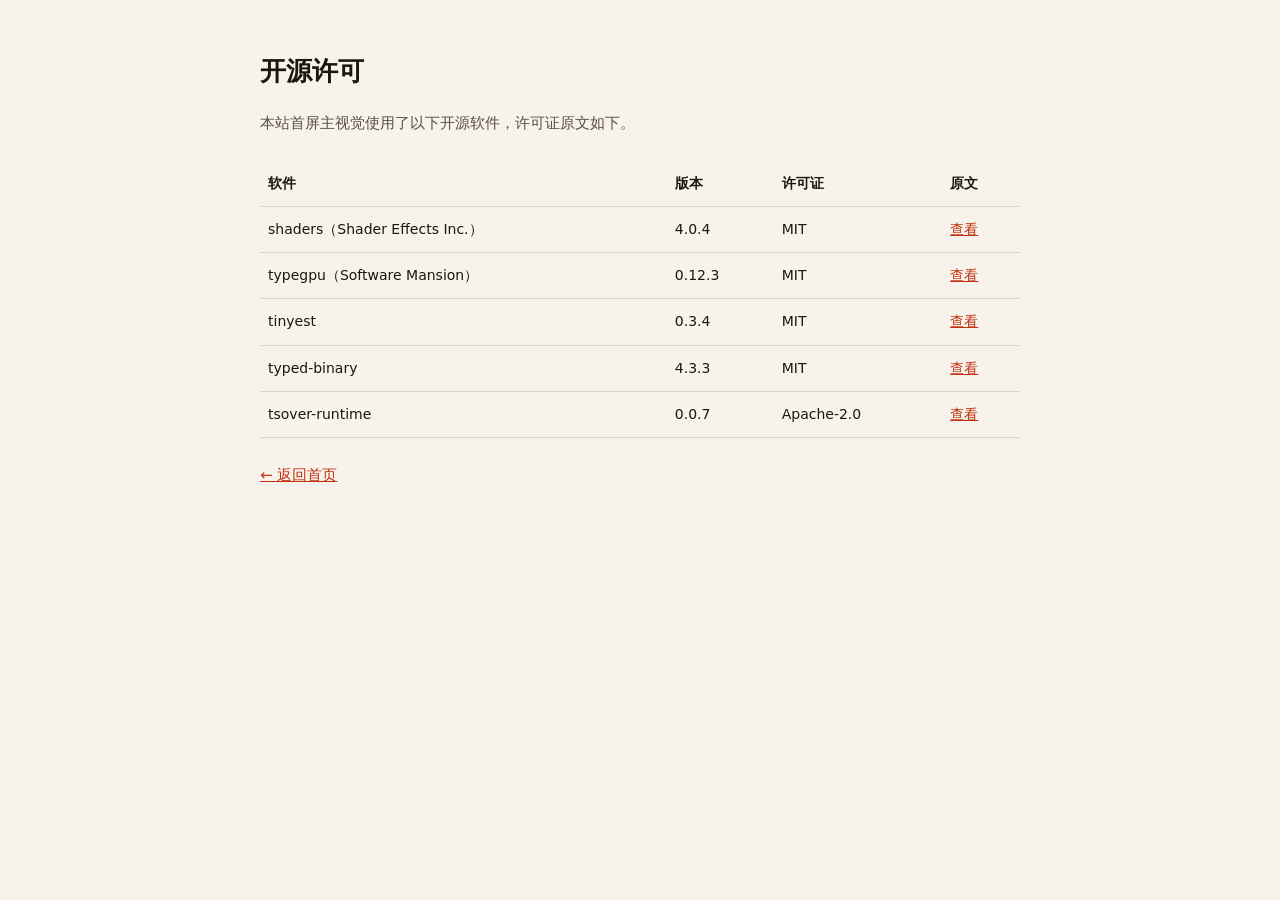
==== licenses/index.html @ 0a609760 "宸玑研造官网：开源许可" ====
<!doctype html>
<html lang="zh-CN">
<head>
<meta charset="utf-8">
<meta name="viewport" content="width=device-width,initial-scale=1">
<title>开源许可 · 宸玑研造</title>
<style>
body{margin:0;padding:48px 20px;max-width:760px;margin-inline:auto;font:15px/1.8 "PingFang SC","Noto Sans SC","Microsoft YaHei",system-ui,sans-serif;color:#1d1610;background:#f7f3ec}
h1{font-size:26px;margin:0 0 8px}p{color:#5b4f44}
table{width:100%;border-collapse:collapse;margin:24px 0}th,td{text-align:left;padding:10px 8px;border-bottom:1px solid #ddd3c5;font-size:14px}
a{color:#c2310e}
</style>
</head>
<body>
<h1>开源许可</h1>
<p>本站首屏主视觉使用了以下开源软件，许可证原文如下。</p>
<table>
<thead><tr><th>软件</th><th>版本</th><th>许可证</th><th>原文</th></tr></thead>
<tbody>
<tr><td>shaders（Shader Effects Inc.）</td><td>4.0.4</td><td>MIT</td><td><a href="./shaders.LICENSE.txt">查看</a></td></tr>
<tr><td>typegpu（Software Mansion）</td><td>0.12.3</td><td>MIT</td><td><a href="./typegpu.LICENSE.txt">查看</a></td></tr>
<tr><td>tinyest</td><td>0.3.4</td><td>MIT</td><td><a href="./tinyest.LICENSE.txt">查看</a></td></tr>
<tr><td>typed-binary</td><td>4.3.3</td><td>MIT</td><td><a href="./typed-binary.LICENSE.txt">查看</a></td></tr>
<tr><td>tsover-runtime</td><td>0.0.7</td><td>Apache-2.0</td><td><a href="./tsover-runtime.LICENSE.txt">查看</a></td></tr>
</tbody>
</table>
<p><a href="../index.html">← 返回首页</a></p>
</body>
</html>
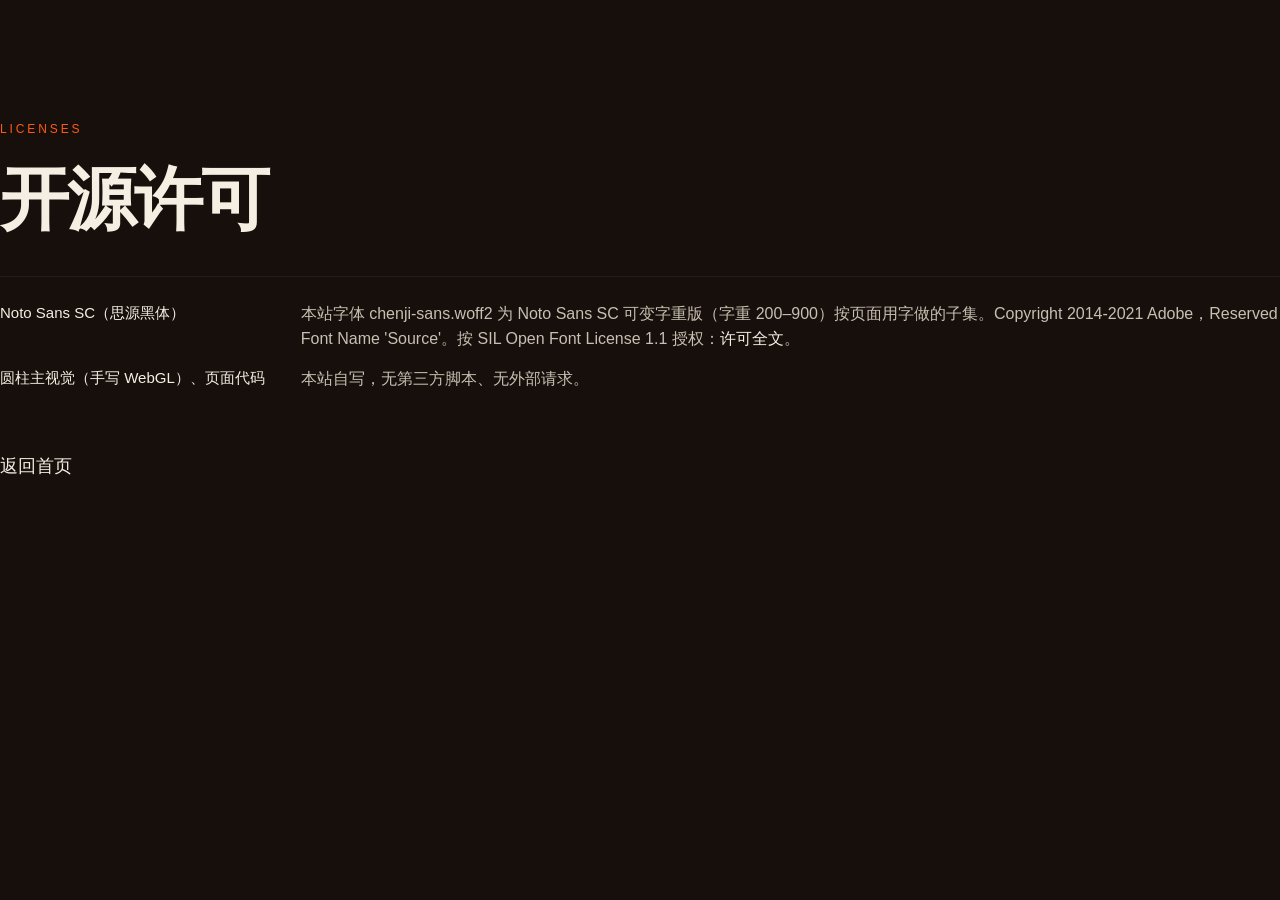
==== commit 684f9d71: "官网首页升级为圆柱海报墙 v5 替换为工部 2026-10-16 新首页 v5 构建产物：橙底 WebGL 圆柱卡片、正中一字带留空、RINGS/SPIRAL；保留 .nojekyll。" ====
--- a/licenses/index.html
+++ b/licenses/index.html
@@ -1,29 +1,11 @@
 <!doctype html>
-<html lang="zh-CN">
-<head>
-<meta charset="utf-8">
-<meta name="viewport" content="width=device-width,initial-scale=1">
-<title>开源许可 · 宸玑研造</title>
-<style>
-body{margin:0;padding:48px 20px;max-width:760px;margin-inline:auto;font:15px/1.8 "PingFang SC","Noto Sans SC","Microsoft YaHei",system-ui,sans-serif;color:#1d1610;background:#f7f3ec}
-h1{font-size:26px;margin:0 0 8px}p{color:#5b4f44}
-table{width:100%;border-collapse:collapse;margin:24px 0}th,td{text-align:left;padding:10px 8px;border-bottom:1px solid #ddd3c5;font-size:14px}
-a{color:#c2310e}
-</style>
-</head>
-<body>
-<h1>开源许可</h1>
-<p>本站首屏主视觉使用了以下开源软件，许可证原文如下。</p>
-<table>
-<thead><tr><th>软件</th><th>版本</th><th>许可证</th><th>原文</th></tr></thead>
-<tbody>
-<tr><td>shaders（Shader Effects Inc.）</td><td>4.0.4</td><td>MIT</td><td><a href="./shaders.LICENSE.txt">查看</a></td></tr>
-<tr><td>typegpu（Software Mansion）</td><td>0.12.3</td><td>MIT</td><td><a href="./typegpu.LICENSE.txt">查看</a></td></tr>
-<tr><td>tinyest</td><td>0.3.4</td><td>MIT</td><td><a href="./tinyest.LICENSE.txt">查看</a></td></tr>
-<tr><td>typed-binary</td><td>4.3.3</td><td>MIT</td><td><a href="./typed-binary.LICENSE.txt">查看</a></td></tr>
-<tr><td>tsover-runtime</td><td>0.0.7</td><td>Apache-2.0</td><td><a href="./tsover-runtime.LICENSE.txt">查看</a></td></tr>
-</tbody>
-</table>
-<p><a href="../index.html">← 返回首页</a></p>
-</body>
-</html>
+<html lang="zh-CN"><head><meta charset="utf-8"><meta name="viewport" content="width=device-width,initial-scale=1">
+<title>开源许可 · 宸玑研造</title><link rel="stylesheet" href="../assets/site.css"></head>
+<body><main class="sec" style="padding-top:120px">
+<p class="no">LICENSES</p><h2>开源许可</h2>
+<dl class="sku">
+<dt>Noto Sans SC（思源黑体）</dt><dd>本站字体 chenji-sans.woff2 为 Noto Sans SC 可变字重版（字重 200–900）按页面用字做的子集。Copyright 2014-2021 Adobe，Reserved Font Name 'Source'。按 SIL Open Font License 1.1 授权：<a href="NotoSansSC-OFL.txt">许可全文</a>。</dd>
+<dt>圆柱主视觉（手写 WebGL）、页面代码</dt><dd>本站自写，无第三方脚本、无外部请求。</dd>
+</dl>
+<p class="body" style="margin-top:60px"><a href="../">返回首页</a></p>
+</main></body></html>
--- a/assets/site.css
+++ b/assets/site.css
@@ -0,0 +1,133 @@
+@font-face{font-family:"Chenji Sans";src:url(chenji-sans.woff2) format("woff2");font-weight:200 900;font-display:swap}
+/* v5 暖色板：橙 / 朱红 / 琥珀 / 墨 / 米白，全部色相 0–45°；无蓝、无青、无紫 */
+:root{--orange:#ff5b14;--red:#d8261c;--amber:#ffb829;--ink:#160f0b;--line:#2a1a10;--paper:#f4eee3;--mist:#c9beb2;--ash:#8f857c;
+  --font:"Chenji Sans","Source Han Sans SC","Noto Sans SC","PingFang SC",sans-serif;--pad:clamp(18px,3vw,40px);--ease:cubic-bezier(.2,.7,.1,1)}
+*{box-sizing:border-box;margin:0;padding:0;-webkit-tap-highlight-color:transparent}
+html{background:var(--ink);color-scheme:dark;accent-color:var(--orange)}
+body{background:var(--ink);color:var(--paper);font-family:var(--font);font-weight:300;font-size:18px;line-height:1.6;-webkit-font-smoothing:antialiased}
+::selection{background:var(--amber);color:var(--ink)}
+a{color:var(--paper);text-decoration:none}
+a:visited{color:inherit}
+:focus{outline:none}
+:focus-visible{outline:2px solid var(--amber);outline-offset:4px;border-radius:2px}
+em{font-style:normal;color:var(--amber)}
+.ph{color:var(--orange);font-weight:400;font-size:.85em}
+.sr{position:absolute;width:1px;height:1px;overflow:hidden;clip:rect(0 0 0 0);white-space:nowrap}
+.skip{position:absolute;left:-9999px;top:12px;color:var(--amber);z-index:40}
+.skip:focus-visible{left:var(--pad)}
+
+/* —— 顶栏：小号大写 + 宽字距，贴边 —— */
+.bar{position:fixed;inset:0 0 auto;z-index:30;display:grid;grid-template-columns:1fr auto 1fr;align-items:center;padding:18px var(--pad);
+  font-size:12px;font-weight:500;letter-spacing:.22em;text-transform:uppercase;color:var(--ink);transition:color .3s,background .3s}
+.bar.dark{color:var(--paper);background:rgba(22,15,11,.92)}
+.bar a{color:inherit}
+.mark{display:flex;align-items:center;gap:10px;font-weight:700;letter-spacing:.18em}
+.mark-dot{width:10px;height:10px;border-radius:50%;background:currentColor}
+.mark-en{font-weight:400;opacity:.7;margin-left:6px}
+#nav{justify-self:end;display:flex;gap:30px}
+#nav a{display:flex;gap:6px;align-items:baseline;transition:opacity .2s}
+#nav a small{font-size:10px;opacity:.6;letter-spacing:.2em}
+#nav a:hover{opacity:.6}
+.mode{justify-self:center;display:flex;align-items:center;border:1.5px solid currentColor;border-radius:999px;padding:3px}
+.mode-b{font:inherit;letter-spacing:inherit;color:inherit;background:none;border:0;border-radius:999px;padding:6px 14px;cursor:pointer}
+.mode-b.on{background:var(--ink);color:var(--paper)}
+.bar.dark .mode-b.on{background:var(--paper);color:var(--ink)}
+.mode-x{padding:0 4px;opacity:.6}
+.no-gl .mode{visibility:hidden}
+.burger{display:none}
+
+/* —— 主视觉 —— */
+.stage-wrap{position:relative;height:240vh;height:240svh;background:var(--orange)}
+.stage{position:sticky;top:0;height:100vh;height:100svh;overflow:hidden;background:var(--orange);color:var(--ink);touch-action:pan-y}
+#cyl{position:absolute;inset:0;width:100%;height:100%;display:block;opacity:0;transition:opacity .6s}
+.gl #cyl{opacity:1}
+.stage-title{position:absolute;left:0;right:0;top:50%;transform:translateY(-50%);text-align:center;font-weight:900;
+  font-size:clamp(48px,11vw,170px);line-height:1;letter-spacing:-.02em;color:var(--ink);z-index:2;pointer-events:none}
+.gl .stage-title{opacity:0}   /* WebGL 接管后由画布里同字同色的大字代替（卡片要从字前后穿过） */
+.corner{position:absolute;z-index:3;display:flex;flex-direction:column;gap:4px;font-size:11px;font-weight:500;letter-spacing:.22em;text-transform:uppercase}
+.c-tl{left:var(--pad);top:84px}.c-tr{right:var(--pad);top:84px;text-align:right}
+.c-bl{left:var(--pad);bottom:var(--pad);max-width:22em;gap:14px;text-transform:none;letter-spacing:.04em;font-size:15px}
+.c-bl em{color:var(--ink);font-weight:700}
+.c-br{right:var(--pad);bottom:var(--pad);text-align:right}
+.pill{align-self:flex-start;display:inline-block;background:var(--ink);color:var(--paper);border-radius:999px;padding:12px 26px;font-size:12px;font-weight:500;letter-spacing:.22em;transition:transform .3s var(--ease)}
+.pill:visited{color:var(--paper)}
+.pill:hover{transform:translateY(-2px)}
+
+/* 静态兜底：橙底 + 深色网格（两侧压暗）+ CSS 3D 弧形卡片 */
+.stage-static{position:absolute;inset:0}
+.gl .stage-static{display:none}
+.ss-grid{position:absolute;inset:0;background:
+  linear-gradient(90deg,rgba(22,15,11,.55),rgba(22,15,11,0) 22%,rgba(22,15,11,0) 78%,rgba(22,15,11,.55)),
+  repeating-linear-gradient(90deg,rgba(22,15,11,.35) 0 1px,transparent 1px 72px),
+  repeating-linear-gradient(0deg,rgba(22,15,11,.35) 0 1px,transparent 1px 72px)}
+.ss-cards{position:absolute;inset:0;perspective:1200px;perspective-origin:50% 50%}
+.sc{position:absolute;left:50%;top:50%;width:min(11vw,160px);aspect-ratio:4/3;margin:calc(min(11vw,160px)*-.375) 0 0 calc(min(11vw,160px)*-.5);
+  background:var(--paper);border:1px solid rgba(22,15,11,.35);display:flex;align-items:flex-end;padding:8px;
+  transform:translateY(var(--y)) rotateY(var(--a)) translateZ(min(30vw,430px)) ;backface-visibility:hidden}
+.sc b{font-size:11px;font-weight:500;letter-spacing:.1em;color:var(--ash)}
+.sc::before{content:"";position:absolute;inset:18% 30%;border:1px dashed rgba(22,15,11,.2)}
+
+/* 自定义圆点光标（仅精确指针、且非减少动态） */
+.cursor{position:fixed;left:0;top:0;width:12px;height:12px;margin:-6px;border-radius:50%;background:var(--ink);z-index:50;pointer-events:none;opacity:0;transition:width .2s,height .2s,margin .2s,opacity .2s}
+.has-cursor .stage,.has-cursor .stage *{cursor:none}
+.has-cursor.cur-on .cursor{opacity:1}
+.cursor.big{width:44px;height:44px;margin:-22px;background:transparent;border:1.5px solid var(--ink)}
+
+/* —— 正文（保留 v4 内容），贴边网格 —— */
+h1,h2,h3{font-weight:700;color:var(--paper)}
+h2{font-size:clamp(40px,5.4vw,78px);line-height:1.05;letter-spacing:-.03em;margin-bottom:28px}
+h3{font-size:clamp(24px,2.2vw,32px);line-height:1.25;letter-spacing:-.02em}
+.no{font-size:12px;font-weight:500;letter-spacing:.24em;color:var(--orange);margin-bottom:24px;text-transform:uppercase}
+.no span{color:var(--amber);margin-left:14px}
+.body{color:var(--mist);max-width:32em}
+.panel{position:relative;display:grid;grid-template-columns:repeat(12,1fr);column-gap:20px;padding:120px var(--pad);border-top:1px solid var(--line)}
+.panel>.in{grid-column:1 / span 7}
+.panel>.in--wide{grid-column:1 / -1;max-width:1200px}
+.sku{display:grid;grid-template-columns:minmax(9em,auto) 1fr;column-gap:36px;row-gap:14px;margin-top:40px;border-top:1px solid var(--line);padding-top:24px}
+.sku dt{font-weight:500;font-size:15px;color:var(--paper)}
+.sku dd{color:var(--mist);font-size:16px}
+.caps{list-style:none;display:grid;grid-template-columns:repeat(4,minmax(0,1fr));gap:0;margin-top:24px;border-top:1px solid var(--line)}
+.caps li{padding:28px 24px 28px 0;border-right:1px solid var(--line);padding-left:24px}
+.caps li:first-child{padding-left:0}.caps li:last-child{border-right:0}
+.caps h3{margin-bottom:12px}
+.caps .body{font-size:15px}
+.creed{display:grid;grid-template-columns:minmax(0,560px) minmax(0,380px);column-gap:64px;row-gap:40px;align-items:baseline}
+.creed h3{font-size:clamp(28px,3.2vw,46px)}
+.creed .body{font-size:16px}
+.foot{grid-column:1 / -1;margin-top:100px;padding-top:24px;border-top:1px solid var(--line);font-size:12px;letter-spacing:.08em;color:var(--ash);display:flex;flex-wrap:wrap;justify-content:space-between;gap:12px}
+.foot a{color:var(--amber)}
+main>.panel:first-of-type{border-top:0}
+
+@media (max-width:900px){
+  .bar{grid-template-columns:1fr auto;row-gap:10px;padding:14px var(--pad)}
+  .mode{grid-row:2;grid-column:1 / -1;justify-self:start}
+  .mode-b{padding:5px 12px}
+  .mark-en{display:none}
+  .burger{display:block;justify-self:end;width:40px;height:40px;background:none;border:0;color:inherit;cursor:pointer;position:relative}
+  .burger i{position:absolute;left:10px;right:10px;height:1.5px;background:currentColor;transition:transform .3s var(--ease)}
+  .burger i:nth-of-type(1){top:15px}.burger i:nth-of-type(2){top:24px}
+  .burger[aria-expanded=true] i:nth-of-type(1){transform:translateY(4.5px) rotate(45deg)}
+  .burger[aria-expanded=true] i:nth-of-type(2){transform:translateY(-4.5px) rotate(-45deg)}
+  #nav{position:fixed;inset:110px 0 0;justify-self:stretch;background:var(--ink);color:var(--paper);flex-direction:column;gap:22px;padding:40px var(--pad);
+    opacity:0;visibility:hidden;transition:opacity .3s,visibility 0s .3s}
+  .menu-open #nav{opacity:1;visibility:visible;transition:opacity .3s}
+  .menu-open{overflow:hidden}
+  #nav a{font-size:34px;letter-spacing:.02em;font-weight:700}
+  .no-js #nav{opacity:1;visibility:visible;position:static;flex-direction:row;flex-wrap:wrap;padding:0;gap:14px;background:none;color:inherit}
+  .no-js #nav a{font-size:12px}
+  .c-tl,.c-tr{top:124px}
+  .c-br{display:none}
+  .c-bl{right:var(--pad);font-size:14px}
+  .panel{display:block;padding:80px var(--pad)}
+  .caps,.creed{grid-template-columns:1fr;row-gap:14px}
+  .caps li{border-right:0;border-bottom:1px solid var(--line);padding:22px 0}
+  .creed h3{margin-top:20px}
+  .sku{grid-template-columns:1fr;row-gap:4px}
+  .sku dd{margin-bottom:12px}
+  .sc{width:24vw;margin:-9vw 0 0 -12vw;transform:translateY(var(--y)) rotateY(var(--a)) translateZ(44vw)}
+  body{font-size:16px}
+}
+@media (prefers-reduced-motion:reduce){
+  *{transition:none!important;scroll-behavior:auto!important}
+  .stage-wrap{height:100vh;height:100svh}
+}
